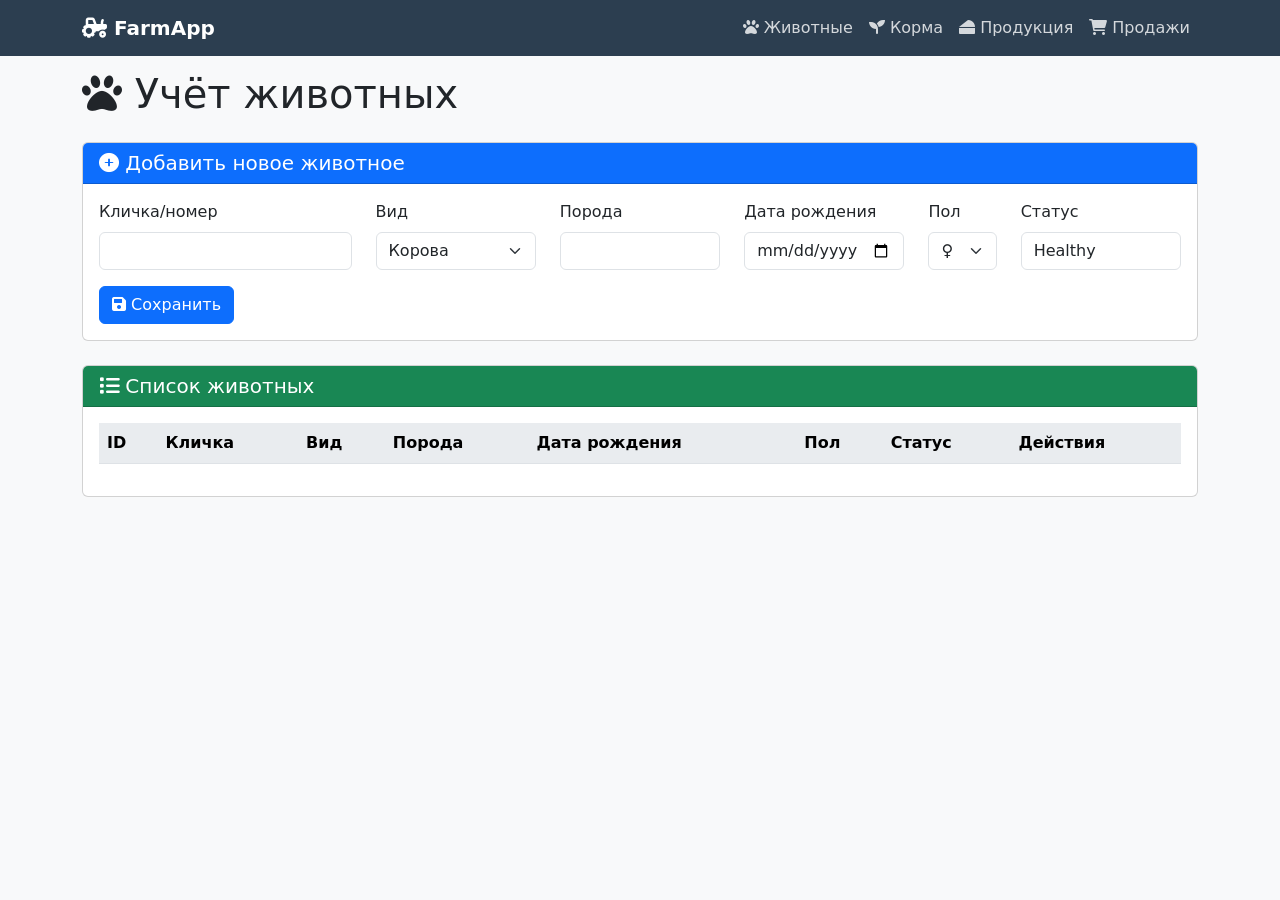
==== FarmApp/wwwroot/pages/animals.html @ 51c437aa "Добавьте файлы проекта." ====
﻿<!DOCTYPE html>
<html lang="ru">
<head>
    <meta charset="UTF-8">
    <meta name="viewport" content="width=device-width, initial-scale=1.0">
    <title>Учёт животных</title>
    <link href="https://cdn.jsdelivr.net/npm/bootstrap@5.3.2/dist/css/bootstrap.min.css" rel="stylesheet">
    <link rel="stylesheet" href="https://cdnjs.cloudflare.com/ajax/libs/font-awesome/6.0.0-beta3/css/all.min.css">
    <style>
        body {
            padding-top: 70px;
            background-color: #f8f9fa;
        }

        .navbar {
            background-color: #2c3e50;
        }

        .navbar-brand {
            color: white !important;
            font-weight: bold;
        }

        .nav-link {
            color: rgba(255,255,255,0.8) !important;
        }

            .nav-link:hover {
                color: white !important;
            }

        .table th {
            background-color: #e9ecef;
        }
        /* делаем заголовки таблицы серыми */
    </style>
</head>
<body>
    <!-- Та же панель навигации (можно скопировать из index.html) -->
    <nav class="navbar navbar-expand-lg fixed-top">
        <div class="container">
            <a class="navbar-brand" href="/index.html"><i class="fas fa-tractor"></i> FarmApp</a>
            <div class="collapse navbar-collapse">
                <ul class="navbar-nav ms-auto">
                    <li class="nav-item"><a class="nav-link" href="/pages/animals.html"><i class="fas fa-paw"></i> Животные</a></li>
                    <li class="nav-item"><a class="nav-link" href="/pages/feeds.html"><i class="fas fa-seedling"></i> Корма</a></li>
                    <li class="nav-item"><a class="nav-link" href="/pages/products.html"><i class="fas fa-cheese"></i> Продукция</a></li>
                    <li class="nav-item"><a class="nav-link" href="/pages/sales.html"><i class="fas fa-shopping-cart"></i> Продажи</a></li>
                </ul>
            </div>
        </div>
    </nav>

    <div class="container">
        <h1 class="mb-4"><i class="fas fa-paw"></i> Учёт животных</h1>

        <!-- Карточка с формой добавления -->
        <div class="card mb-4">
            <div class="card-header bg-primary text-white">
                <h5 class="mb-0"><i class="fas fa-plus-circle"></i> Добавить новое животное</h5>
            </div>
            <div class="card-body">
                <form id="animalForm">
                    <div class="row">
                        <div class="col-md-3 mb-3">
                            <label for="name" class="form-label">Кличка/номер</label>
                            <input type="text" class="form-control" id="name" required>
                        </div>
                        <div class="col-md-2 mb-3">
                            <label for="type" class="form-label">Вид</label>
                            <select class="form-select" id="type" required>
                                <option value="Cow">Корова</option>
                                <option value="Sheep">Овца</option>
                                <option value="Goat">Коза</option>
                            </select>
                        </div>
                        <div class="col-md-2 mb-3">
                            <label for="breed" class="form-label">Порода</label>
                            <input type="text" class="form-control" id="breed">
                        </div>
                        <div class="col-md-2 mb-3">
                            <label for="birthDate" class="form-label">Дата рождения</label>
                            <input type="date" class="form-control" id="birthDate" required>
                        </div>
                        <div class="col-md-1 mb-3">
                            <label for="gender" class="form-label">Пол</label>
                            <select class="form-select" id="gender" required>
                                <option value="Female">♀</option>
                                <option value="Male">♂</option>
                            </select>
                        </div>
                        <div class="col-md-2 mb-3">
                            <label for="healthStatus" class="form-label">Статус</label>
                            <input type="text" class="form-control" id="healthStatus" value="Healthy">
                        </div>
                    </div>
                    <button type="submit" class="btn btn-primary"><i class="fas fa-save"></i> Сохранить</button>
                </form>
            </div>
        </div>

        <!-- Карточка с таблицей -->
        <div class="card">
            <div class="card-header bg-success text-white">
                <h5 class="mb-0"><i class="fas fa-list"></i> Список животных</h5>
            </div>
            <div class="card-body">
                <table class="table table-striped table-hover" id="animalsTable">
                    <thead>
                        <tr>
                            <th>ID</th>
                            <th>Кличка</th>
                            <th>Вид</th>
                            <th>Порода</th>
                            <th>Дата рождения</th>
                            <th>Пол</th>
                            <th>Статус</th>
                            <th>Действия</th>
                        </tr>
                    </thead>
                    <tbody id="animalsBody">
                        <!-- Сюда будут вставлены строки через JavaScript -->
                    </tbody>
                </table>
            </div>
        </div>
    </div>

    <!-- Подключаем Bootstrap JS -->
    <script src="https://cdn.jsdelivr.net/npm/bootstrap@5.3.2/dist/js/bootstrap.bundle.min.js"></script>
    <!-- Наш собственный JavaScript для работы с животными -->
    <script src="/js/animals.js"></script>
</body>
</html>
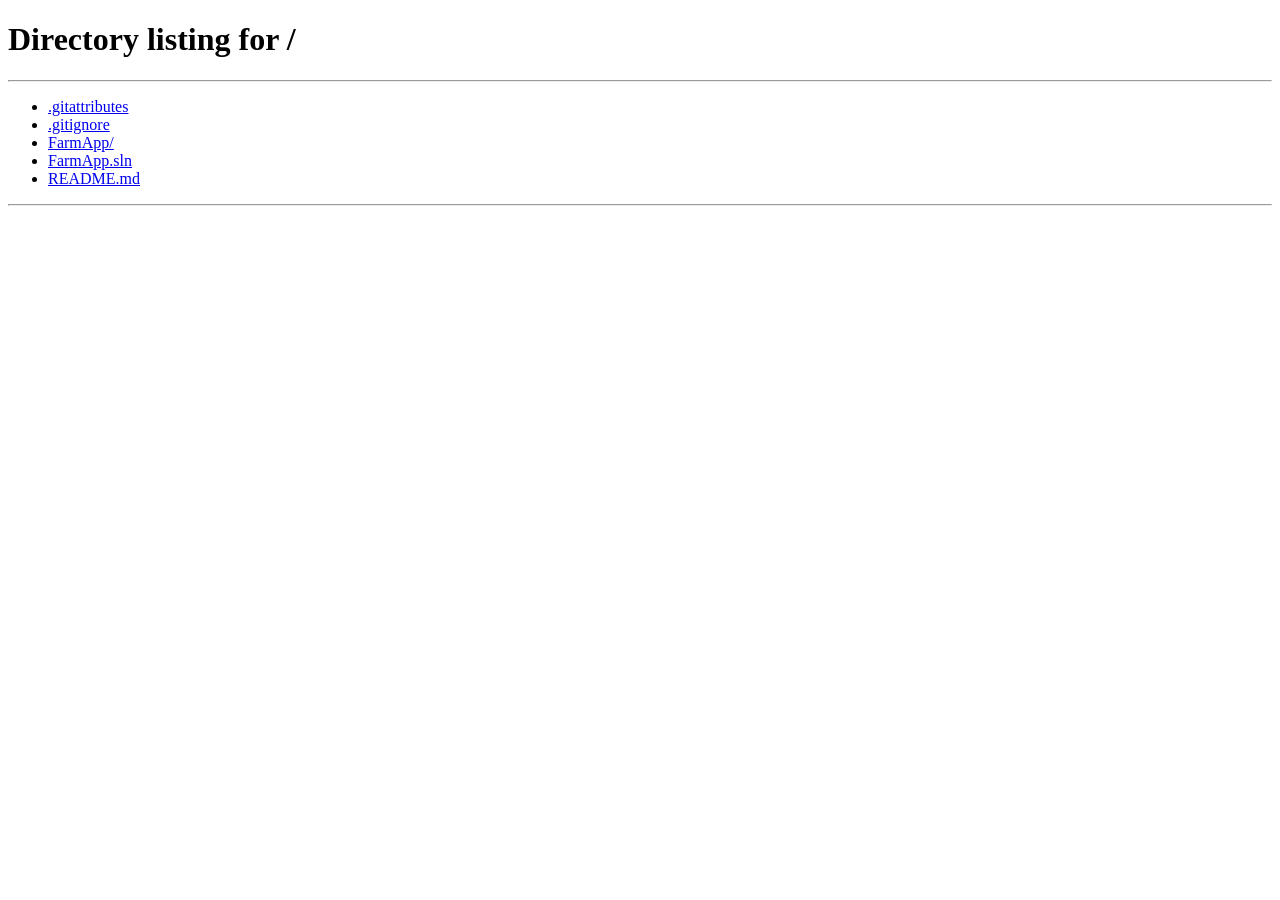
==== commit e436da62: "новая версия" ====
--- a/FarmApp/wwwroot/pages/animals.html
+++ b/FarmApp/wwwroot/pages/animals.html
@@ -3,6 +3,7 @@
 <head>
     <meta charset="UTF-8">
     <meta name="viewport" content="width=device-width, initial-scale=1.0">
+    <meta http-equiv="refresh" content="0; url=/#animals">
     <title>Учёт животных</title>
     <link href="https://cdn.jsdelivr.net/npm/bootstrap@5.3.2/dist/css/bootstrap.min.css" rel="stylesheet">
     <link rel="stylesheet" href="https://cdnjs.cloudflare.com/ajax/libs/font-awesome/6.0.0-beta3/css/all.min.css">
